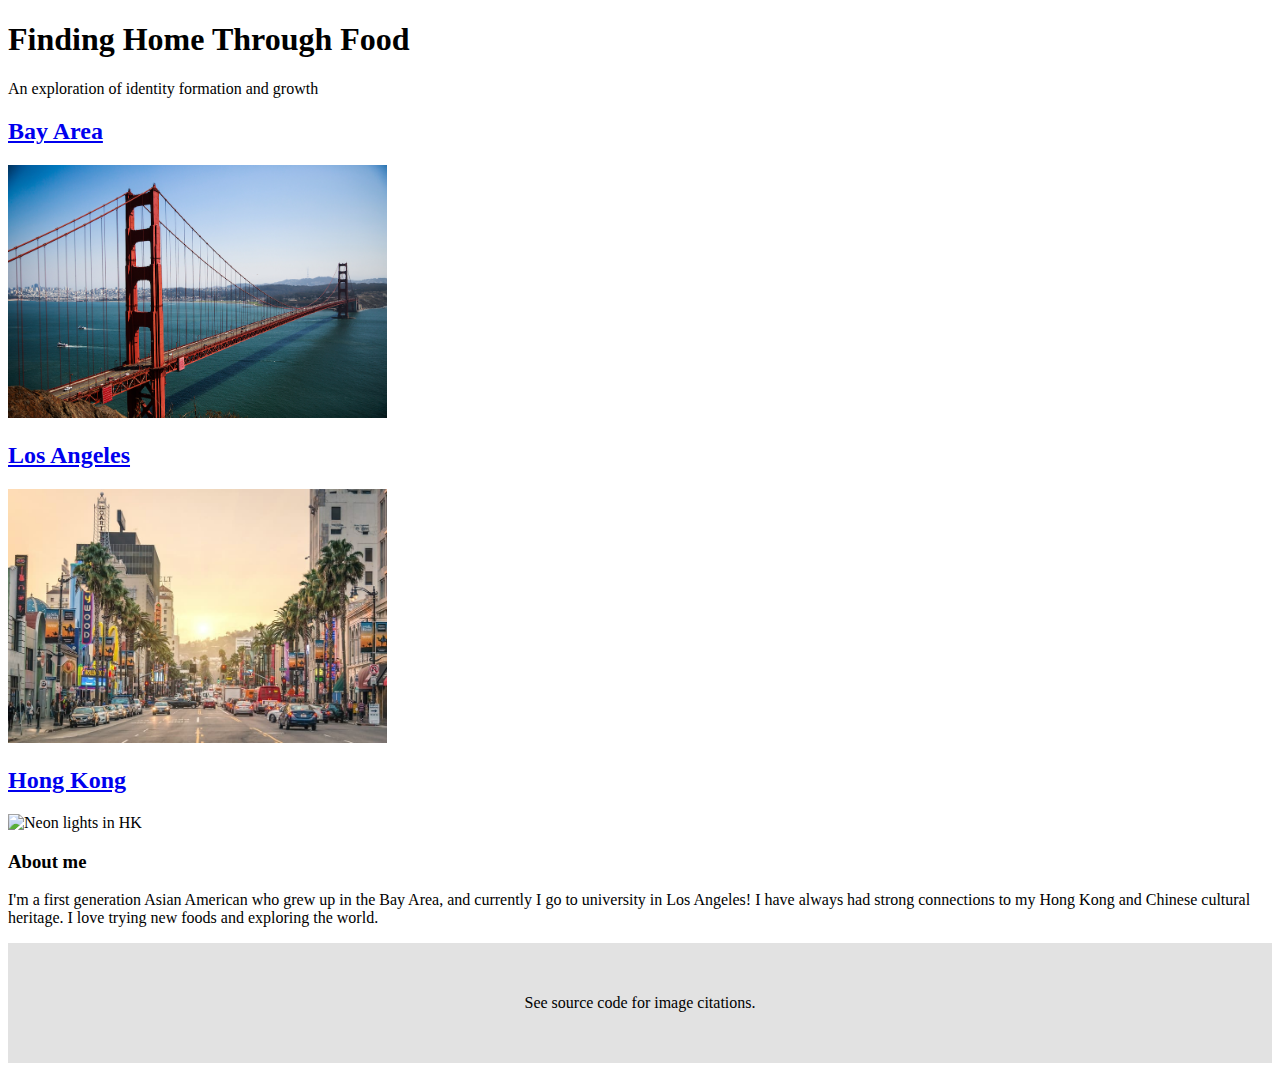
==== index.html @ aacde210 "added images and content" ====
<!DOCTYPE html>
<html lang="en">
<head>
    <meta charset="UTF-8">
    <meta http-equiv="X-UA-Compatible" content="IE=edge">
    <meta name="viewport" content="width=device-width, initial-scale=1.0">
    <link href="styles.css" rel="stylesheet" />
    <title>Finding Home Through Food</title>
</head>
<body>
    <header>
        <h1>Finding Home Through Food</h1>
        <p>An exploration of identity formation and growth</p>
    </header>
    <main>
        <section>
            <div class="location">
                <h2><a href="bay.html">Bay Area</a></h2>
                <!-- image from https://drupal8-prod.visitcalifornia.com/sites/drupal8-prod.visitcalifornia.com/files/2020-07/SFBA_San%20Francisco_Golden%20Gate%20Bridge.jpeg 
                        by: Max Whittaker-->
                <img src="sf-goldengate.jpg" alt="Aerial view of the Golden Gate Bridge">
            </div>
            <div class="location">
                <h2><a href="la.html">Los Angeles</a></h2>
                <!-- image from https://www.travelinusa.us/wp-content/uploads/sites/3/2019/05/sunset-strip.jpg 
                        by: Travel in USA-->
                <img src="sunset-la.jpg" alt="Aerial view of LA">
            </div>
            <div class="location">
                <h2><a href="hk.html">Hong Kong</a></h2>
                <!-- image from https://s3-ap-northeast-1.amazonaws.com/psh-ex-ftnikkei-3937bb4/images/5/2/3/8/39678325-1-eng-GB/0410_Neon-186.jpg 
                        by: Nikkei Asia-->
                <img src="hk-neon.jpg" alt="Neon lights in HK">
            </div>
        </section>
        <aside>
            <h3>About me</h3>
            <p>
                I'm a first generation Asian American who grew up in the Bay Area, and currently
                I go to university in Los Angeles! I have always had strong connections to my Hong Kong 
                and Chinese cultural heritage. I love trying new foods and exploring the world.
            </p>
        </aside>
    </main>
    <footer>
        <p>See source code for image citations.</p>
    </footer>
    
</body>
</html>
---- styles.css ----
img {
    width: 30%;
}

footer{
    background-color: #e2e2e2;
    line-height: 120px;
    margin: 15px auto;
    width: 100%;
    text-align: center;
}
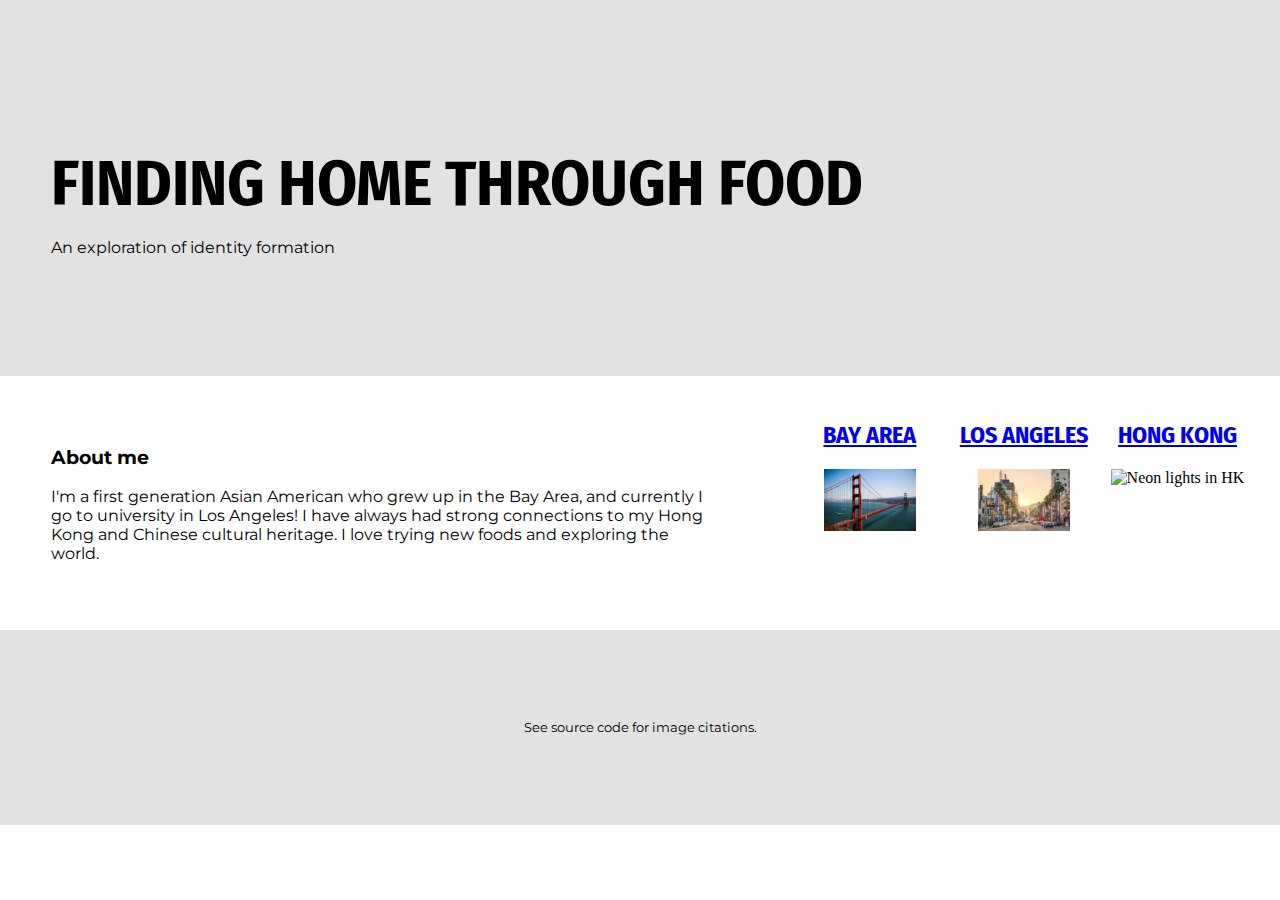
==== commit 7029bb2e: "pretty, working website" ====
--- a/index.html
+++ b/index.html
@@ -4,43 +4,51 @@
     <meta charset="UTF-8">
     <meta http-equiv="X-UA-Compatible" content="IE=edge">
     <meta name="viewport" content="width=device-width, initial-scale=1.0">
-    <link href="styles.css" rel="stylesheet" />
+    <link href="styles.css" rel="stylesheet">
+    
+    <link rel="preconnect" href="https://fonts.googleapis.com">
+    <link rel="preconnect" href="https://fonts.gstatic.com" crossorigin>
+    <link href="https://fonts.googleapis.com/css2?family=Fira+Sans+Condensed&family=Montserrat:wght@300;700&display=swap" rel="stylesheet">
     <title>Finding Home Through Food</title>
 </head>
 <body>
     <header>
         <h1>Finding Home Through Food</h1>
-        <p>An exploration of identity formation and growth</p>
+        <p>An exploration of identity formation</p>
     </header>
     <main>
-        <section>
-            <div class="location">
-                <h2><a href="bay.html">Bay Area</a></h2>
-                <!-- image from https://drupal8-prod.visitcalifornia.com/sites/drupal8-prod.visitcalifornia.com/files/2020-07/SFBA_San%20Francisco_Golden%20Gate%20Bridge.jpeg 
-                        by: Max Whittaker-->
-                <img src="sf-goldengate.jpg" alt="Aerial view of the Golden Gate Bridge">
-            </div>
-            <div class="location">
-                <h2><a href="la.html">Los Angeles</a></h2>
-                <!-- image from https://www.travelinusa.us/wp-content/uploads/sites/3/2019/05/sunset-strip.jpg 
-                        by: Travel in USA-->
-                <img src="sunset-la.jpg" alt="Aerial view of LA">
-            </div>
-            <div class="location">
-                <h2><a href="hk.html">Hong Kong</a></h2>
-                <!-- image from https://s3-ap-northeast-1.amazonaws.com/psh-ex-ftnikkei-3937bb4/images/5/2/3/8/39678325-1-eng-GB/0410_Neon-186.jpg 
-                        by: Nikkei Asia-->
-                <img src="hk-neon.jpg" alt="Neon lights in HK">
-            </div>
-        </section>
-        <aside>
-            <h3>About me</h3>
-            <p>
-                I'm a first generation Asian American who grew up in the Bay Area, and currently
-                I go to university in Los Angeles! I have always had strong connections to my Hong Kong 
-                and Chinese cultural heritage. I love trying new foods and exploring the world.
-            </p>
-        </aside>
+        <div id="sidebar-split">
+            <section>
+                <div class="location-buttons">
+                    <div class="location">
+                        <h2><a href="bay.html">Bay Area</a></h2>
+                        <!-- image from https://drupal8-prod.visitcalifornia.com/sites/drupal8-prod.visitcalifornia.com/files/2020-07/SFBA_San%20Francisco_Golden%20Gate%20Bridge.jpeg 
+                                by: Max Whittaker-->
+                        <img src="sf-goldengate.jpg" alt="Aerial view of the Golden Gate Bridge">
+                    </div>
+                    <div class="location">
+                        <h2><a href="la.html">Los Angeles</a></h2>
+                        <!-- image from https://www.travelinusa.us/wp-content/uploads/sites/3/2019/05/sunset-strip.jpg 
+                                by: Travel in USA-->
+                        <img src="sunset-la.jpg" alt="Aerial view of LA">
+                    </div>
+                    <div class="location">
+                        <h2><a href="hk.html">Hong Kong</a></h2>
+                        <!-- image from https://s3-ap-northeast-1.amazonaws.com/psh-ex-ftnikkei-3937bb4/images/5/2/3/8/39678325-1-eng-GB/0410_Neon-186.jpg 
+                                by: Nikkei Asia-->
+                        <img src="hk-neon.jpg" alt="Neon lights in HK">
+                    </div>
+                </div>
+            </section>
+            <aside>
+                <h3>About me</h3>
+                <p>
+                    I'm a first generation Asian American who grew up in the Bay Area, and currently
+                    I go to university in Los Angeles! I have always had strong connections to my Hong Kong 
+                    and Chinese cultural heritage. I love trying new foods and exploring the world.
+                </p>
+            </aside>
+        </div>
     </main>
     <footer>
         <p>See source code for image citations.</p>
--- a/styles.css
+++ b/styles.css
@@ -1,11 +1,75 @@
+
+
+body {
+    margin:0%;
+    display: flex;
+    flex-wrap: wrap;
+}
+
+aside {
+    width: 200%;
+    padding: 4%;
+}
+
+.location-buttons {
+    display: flex;
+    flex-direction: row;
+    justify-content: space-evenly;
+    padding: 5%;
+    margin: auto;
+}
+
+.location {
+    width: 100%;
+    display: inline-block;
+    text-align: center;
+}
+
+#sidebar-split {
+    display: flex;
+    flex-direction: row-reverse;
+}
+
+p, h3 {
+    font-family: "Montserrat", "Open Sans", sans-serif;
+}
+
+h3 {
+    font-weight:bold;
+}
+
 img {
-    width: 30%;
+    width: 60%;
 }
 
 footer{
     background-color: #e2e2e2;
-    line-height: 120px;
-    margin: 15px auto;
     width: 100%;
     text-align: center;
-}+}
+
+footer > p {
+    padding: 6%;
+    font-size: 0.8em;
+}
+
+h1, h2, h4 {
+    text-transform: uppercase;
+    font-family: 'Fira Sans Condensed', sans-serif;
+}
+
+h1 {
+    font-size: 4em;
+    margin-bottom: 0%;
+}
+
+h4 {
+    font-weight: lighter;
+}
+
+header {
+    background-color: #e2e2e2;
+    width: 100%;
+    padding: 8%;
+    padding-left: 4%;
+}
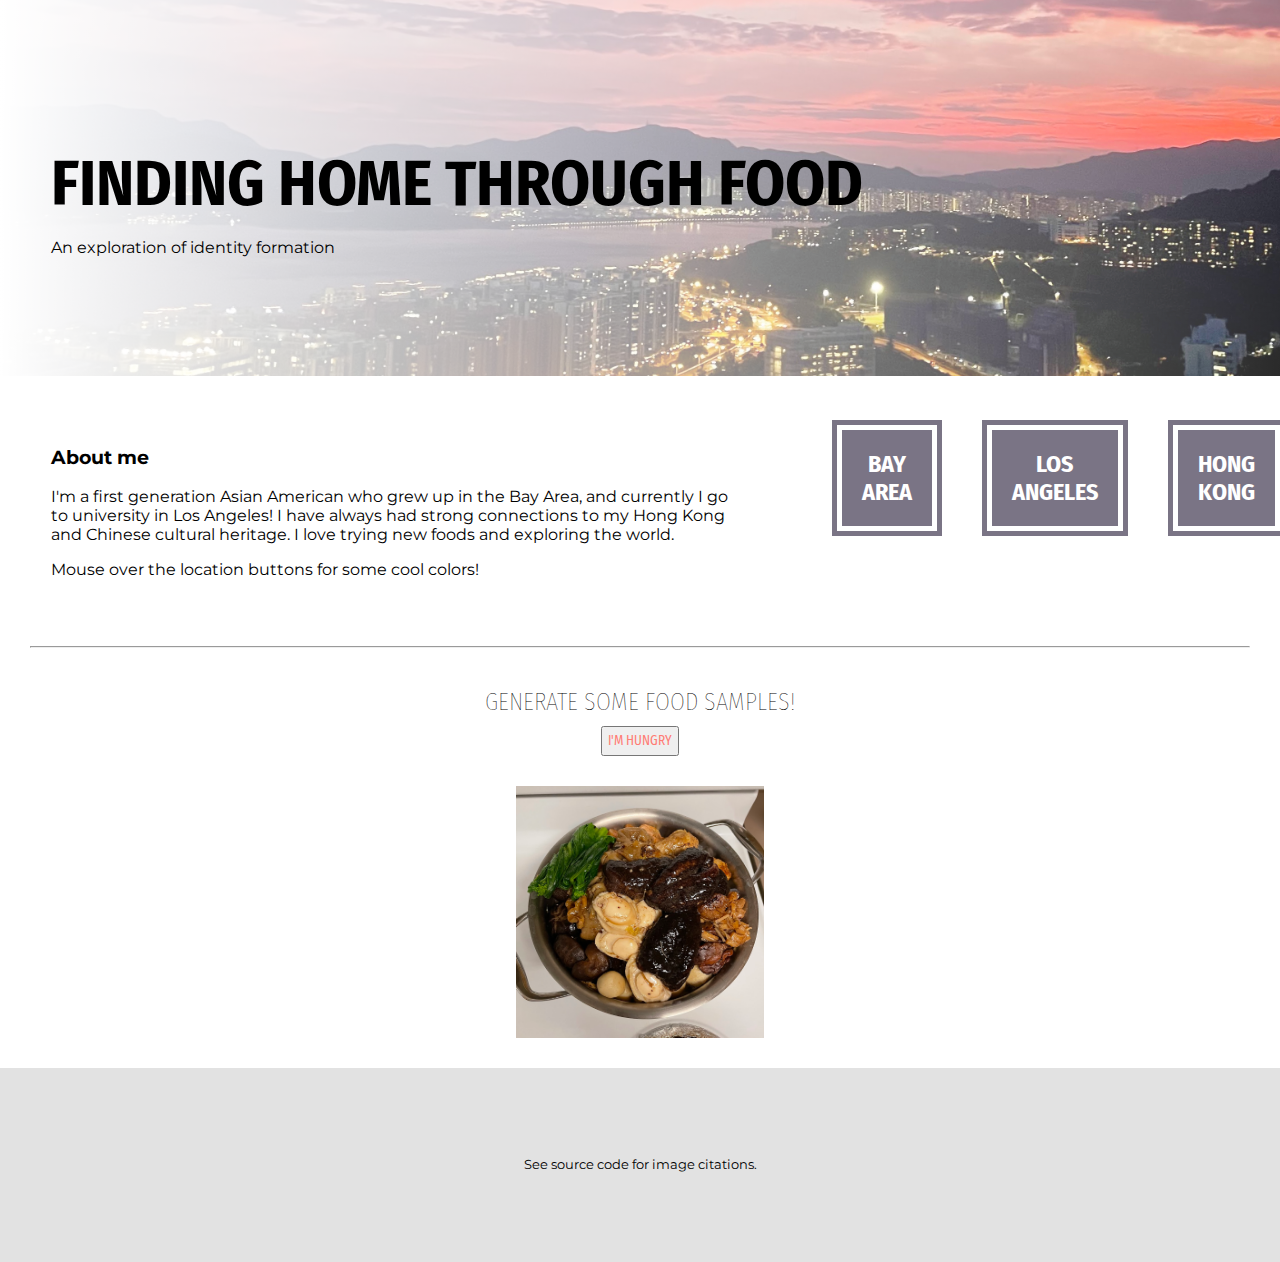
==== commit 085be7f6: "CP2" ====
--- a/index.html
+++ b/index.html
@@ -1,4 +1,14 @@
 <!DOCTYPE html>
+
+<!--
+  Name: Zerlina Lai
+  Date: 14 Apr 2023
+
+  This is the main page for CP1 for CS132, Caltech Spring 2023.
+  Topic: an exploration about how food from different regions of the world has
+  marked my personal identity formation.
+-->
+
 <html lang="en">
 <head>
     <meta charset="UTF-8">
@@ -10,6 +20,10 @@
     <link rel="preconnect" href="https://fonts.gstatic.com" crossorigin>
     <link href="https://fonts.googleapis.com/css2?family=Fira+Sans+Condensed&family=Montserrat:wght@300;700&display=swap" rel="stylesheet">
     <title>Finding Home Through Food</title>
+
+    <!-- Link scripts -->
+    <script defer src="helpers.js"></script>
+    <script defer src="home.js"></script>
 </head>
 <body>
     <header>
@@ -24,19 +38,19 @@
                         <h2><a href="bay.html">Bay Area</a></h2>
                         <!-- image from https://drupal8-prod.visitcalifornia.com/sites/drupal8-prod.visitcalifornia.com/files/2020-07/SFBA_San%20Francisco_Golden%20Gate%20Bridge.jpeg 
                                 by: Max Whittaker-->
-                        <img src="sf-goldengate.jpg" alt="Aerial view of the Golden Gate Bridge">
+                        <!-- <img src="sf-goldengate.jpg" alt="Aerial view of the Golden Gate Bridge"> -->
                     </div>
                     <div class="location">
                         <h2><a href="la.html">Los Angeles</a></h2>
                         <!-- image from https://www.travelinusa.us/wp-content/uploads/sites/3/2019/05/sunset-strip.jpg 
                                 by: Travel in USA-->
-                        <img src="sunset-la.jpg" alt="Aerial view of LA">
+                        <!-- <img src="sunset-la.jpg" alt="Aerial view of LA"> -->
                     </div>
                     <div class="location">
                         <h2><a href="hk.html">Hong Kong</a></h2>
                         <!-- image from https://s3-ap-northeast-1.amazonaws.com/psh-ex-ftnikkei-3937bb4/images/5/2/3/8/39678325-1-eng-GB/0410_Neon-186.jpg 
                                 by: Nikkei Asia-->
-                        <img src="hk-neon.jpg" alt="Neon lights in HK">
+                        <!-- <img src="hk-neon.jpg" alt="Neon lights in HK"> -->
                     </div>
                 </div>
             </section>
@@ -47,8 +61,22 @@
                     I go to university in Los Angeles! I have always had strong connections to my Hong Kong 
                     and Chinese cultural heritage. I love trying new foods and exploring the world.
                 </p>
+                <p>
+                    Mouse over the location buttons for some cool colors!
+                </p>
             </aside>
         </div>
+        <hr>
+        <section>
+            <div id="food-samples">
+                <h4>Generate Some Food Samples!</h4>
+                <button>I'm Hungry</button>
+                <p class="hungry hidden">But there's so much food already...</p>
+            </div>
+            <div id="food-imgs">
+                <img src="food1.png" alt="food1">
+            </div>
+        </section>
     </main>
     <footer>
         <p>See source code for image citations.</p>
--- a/styles.css
+++ b/styles.css
@@ -1,9 +1,22 @@
+/* 
+Name: Zerlina Lai
+Date: 14 Apr 2023
 
+This is the CSS for the pages for CP1 for CS132, Caltech Spring 2023.
+Very basic, but clean, look, consistent across pages.
+*/
 
 body {
     margin:0%;
-    display: flex;
     flex-wrap: wrap;
+}
+
+header {
+    padding: 8%;
+    padding-left: 4%;
+    background-image: linear-gradient(to left, rgba(0, 0, 0, 0) 0%, rgb(255, 255, 255) 100%), url("pink-sky.jpg");
+    background-size: 120%;
+    color: black;
 }
 
 aside {
@@ -11,23 +24,9 @@
     padding: 4%;
 }
 
-.location-buttons {
-    display: flex;
-    flex-direction: row;
-    justify-content: space-evenly;
-    padding: 5%;
-    margin: auto;
-}
-
-.location {
-    width: 100%;
-    display: inline-block;
-    text-align: center;
-}
-
-#sidebar-split {
-    display: flex;
-    flex-direction: row-reverse;
+a, .location-buttons h2{
+    color: white;
+    text-decoration: none;
 }
 
 p, h3 {
@@ -42,20 +41,22 @@
     width: 60%;
 }
 
-footer{
-    background-color: #e2e2e2;
-    width: 100%;
-    text-align: center;
+h1, h2, h4, button {
+    text-transform: uppercase;
+    font-family: 'Fira Sans Condensed', sans-serif;
 }
 
-footer > p {
-    padding: 6%;
-    font-size: 0.8em;
+button {
+    padding: 5px;
+    color: #FF7C74;
 }
 
-h1, h2, h4 {
-    text-transform: uppercase;
-    font-family: 'Fira Sans Condensed', sans-serif;
+.hidden {
+    display: none;
+}
+
+body, .location-buttons, #sidebar-split, #food-imgs {
+    display: flex;
 }
 
 h1 {
@@ -67,9 +68,60 @@
     font-weight: lighter;
 }
 
-header {
+footer > p {
+    padding: 6%;
+    font-size: 0.8em;
+}
+
+footer, .location, #food-samples {
+    text-align: center;
+}
+
+header, footer, .location {
+    width: 100%;
+}
+
+footer {
     background-color: #e2e2e2;
-    width: 100%;
-    padding: 8%;
-    padding-left: 4%;
 }
+
+hr {
+    margin: 0px 30px 40px 30px;
+}
+
+h4 {
+    font-size: 18pt;
+    margin: 10px;
+}
+
+.location-buttons {
+    flex-direction: row;
+    padding: 5%;
+    margin: auto;
+}
+
+.location-buttons, #food-imgs {
+    justify-content: space-evenly;
+}
+
+.location-buttons h2 {
+    padding: 20px;
+    background-color: #7a7485;
+    margin: 15px;
+    border-style: double;
+    border-color: white;
+    border-width: 15px;
+}
+
+#sidebar-split {
+    flex-direction: row-reverse;
+}
+
+#food-imgs {
+    margin: 20px;
+}
+
+#food-imgs img {
+    width: 20%;
+    padding: 10px;
+}